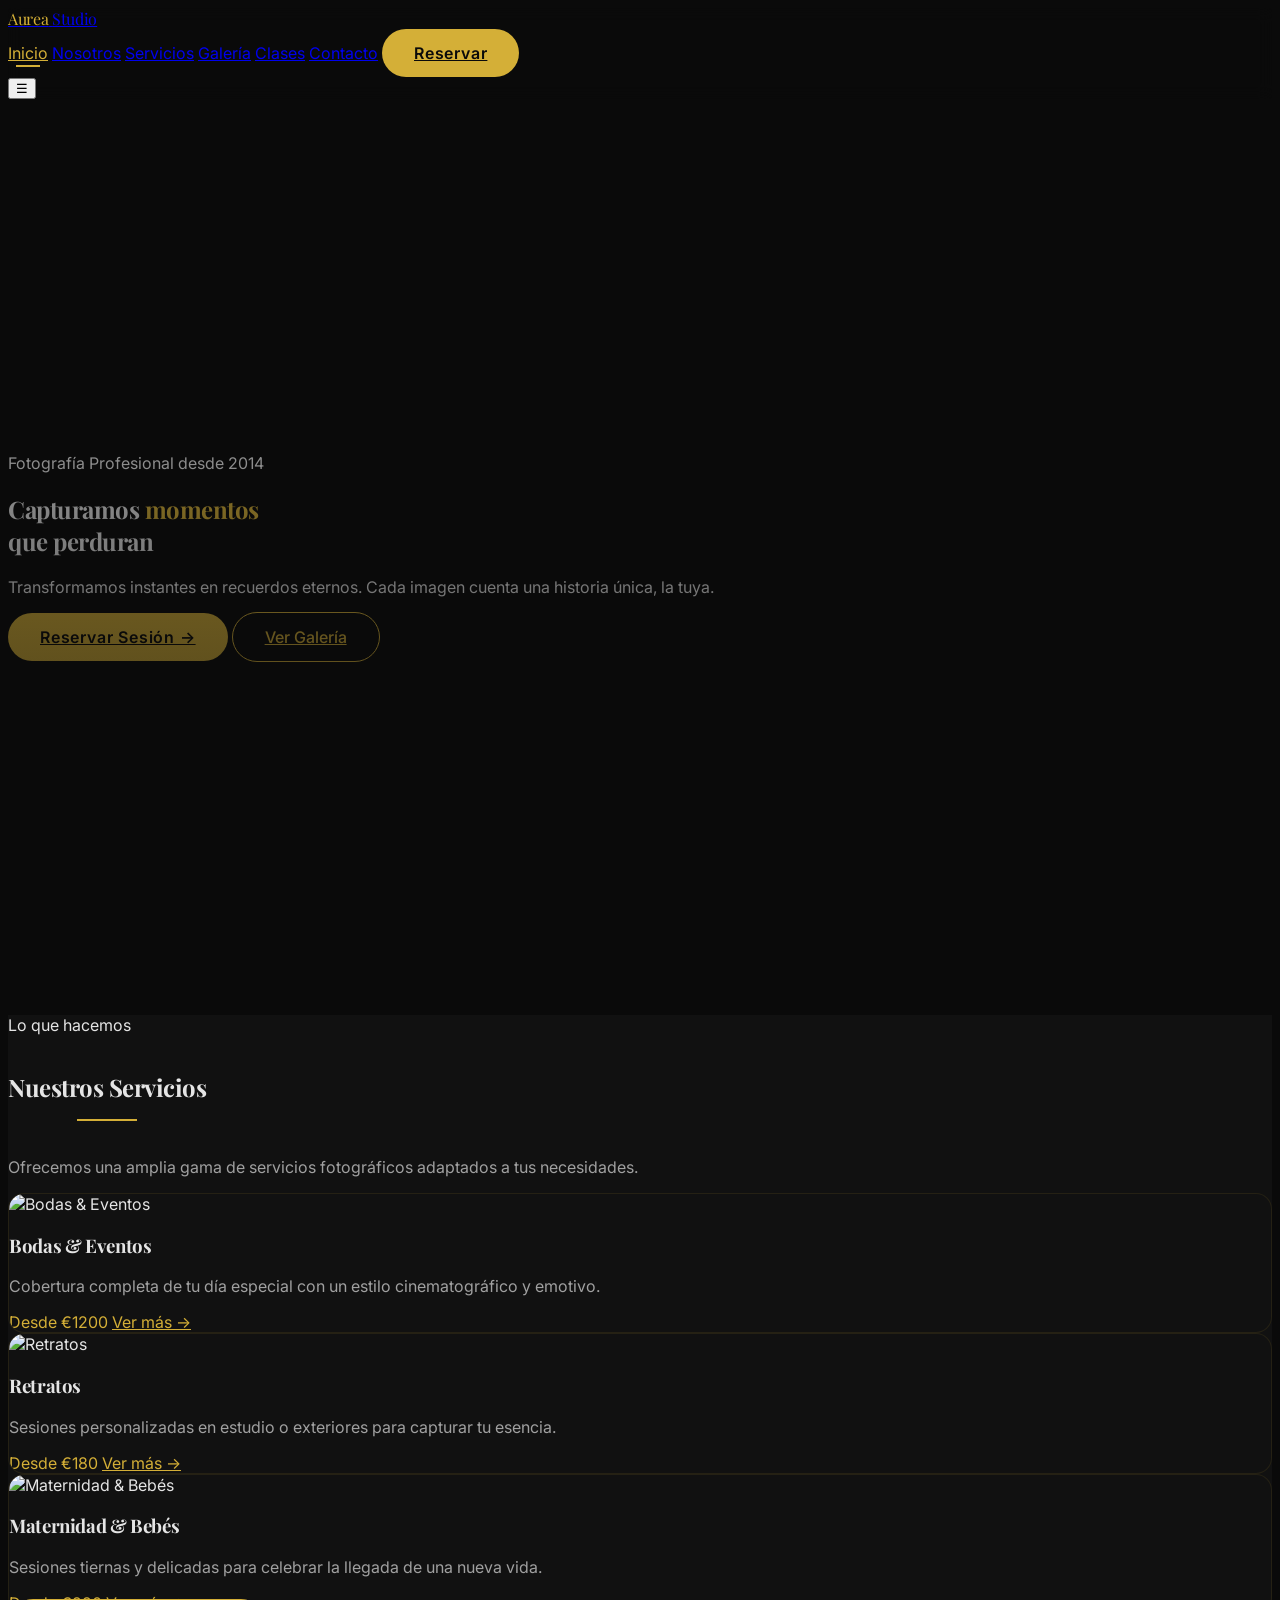
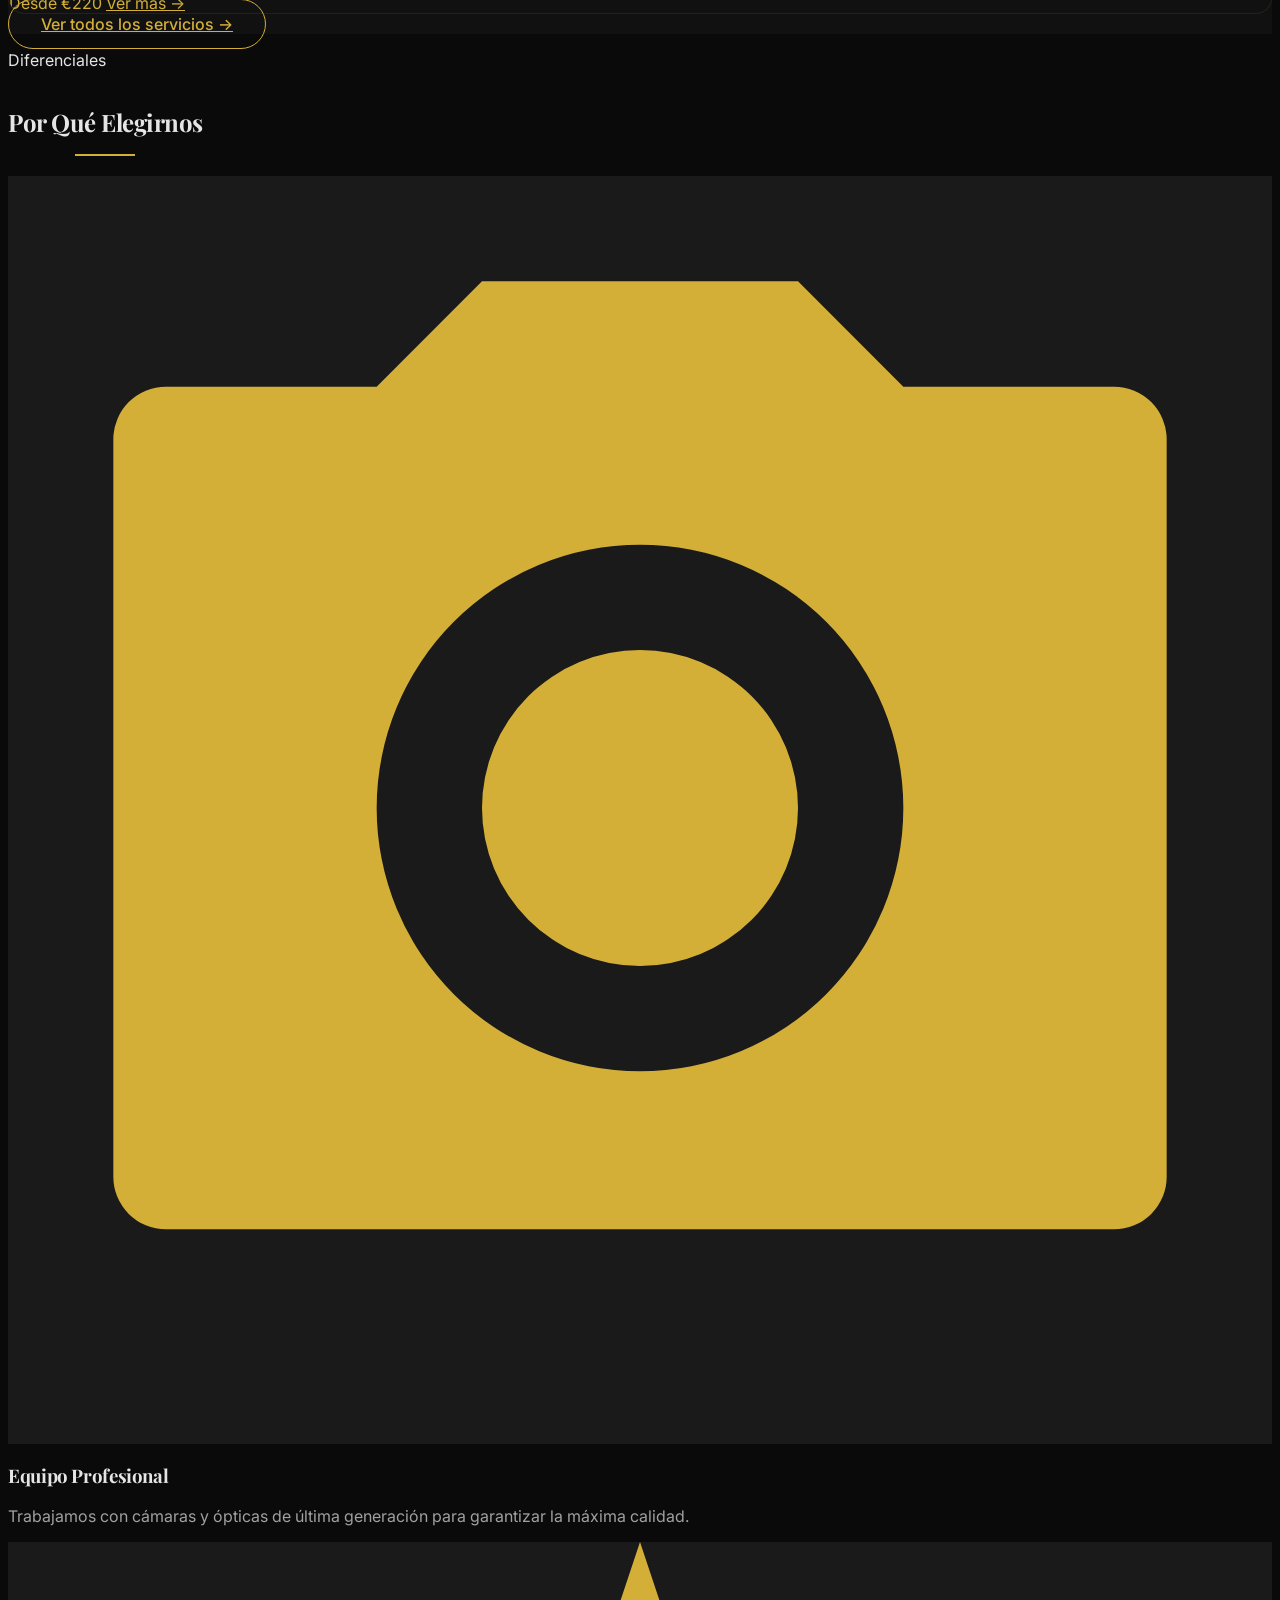
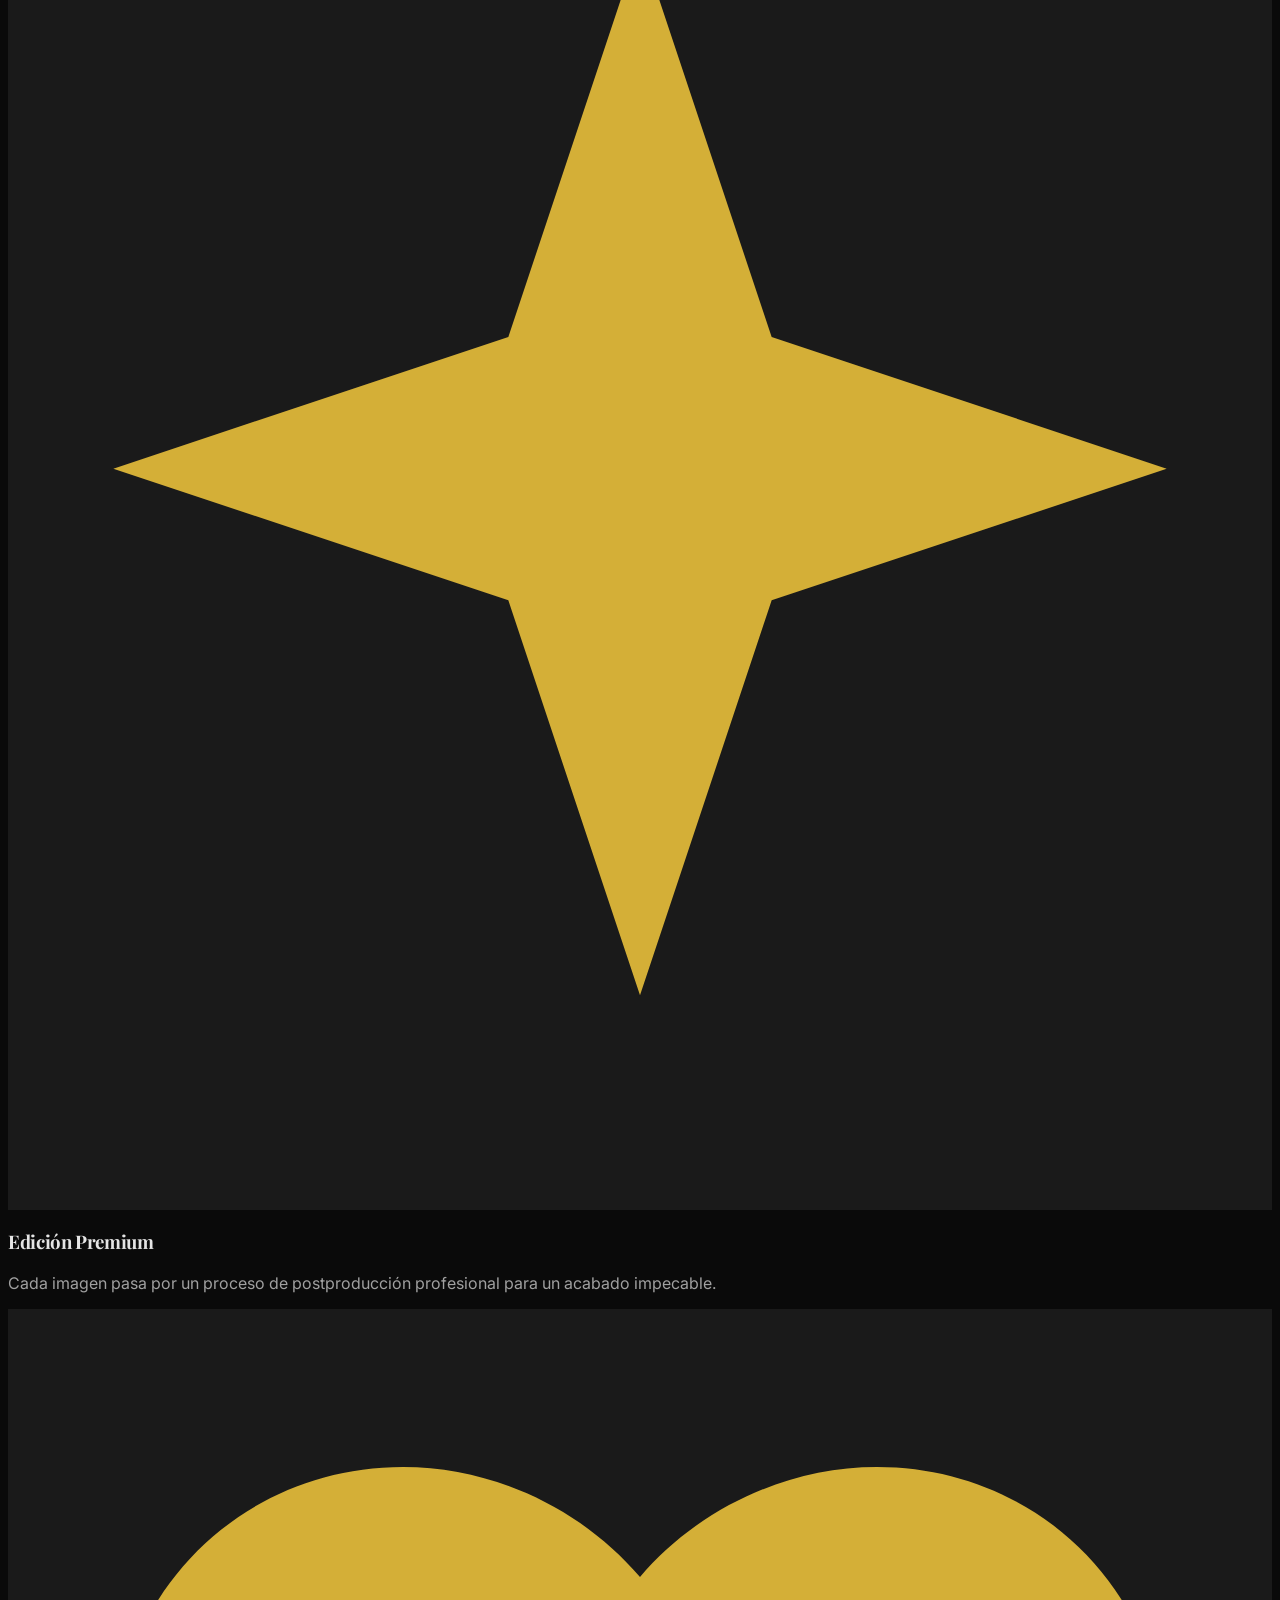
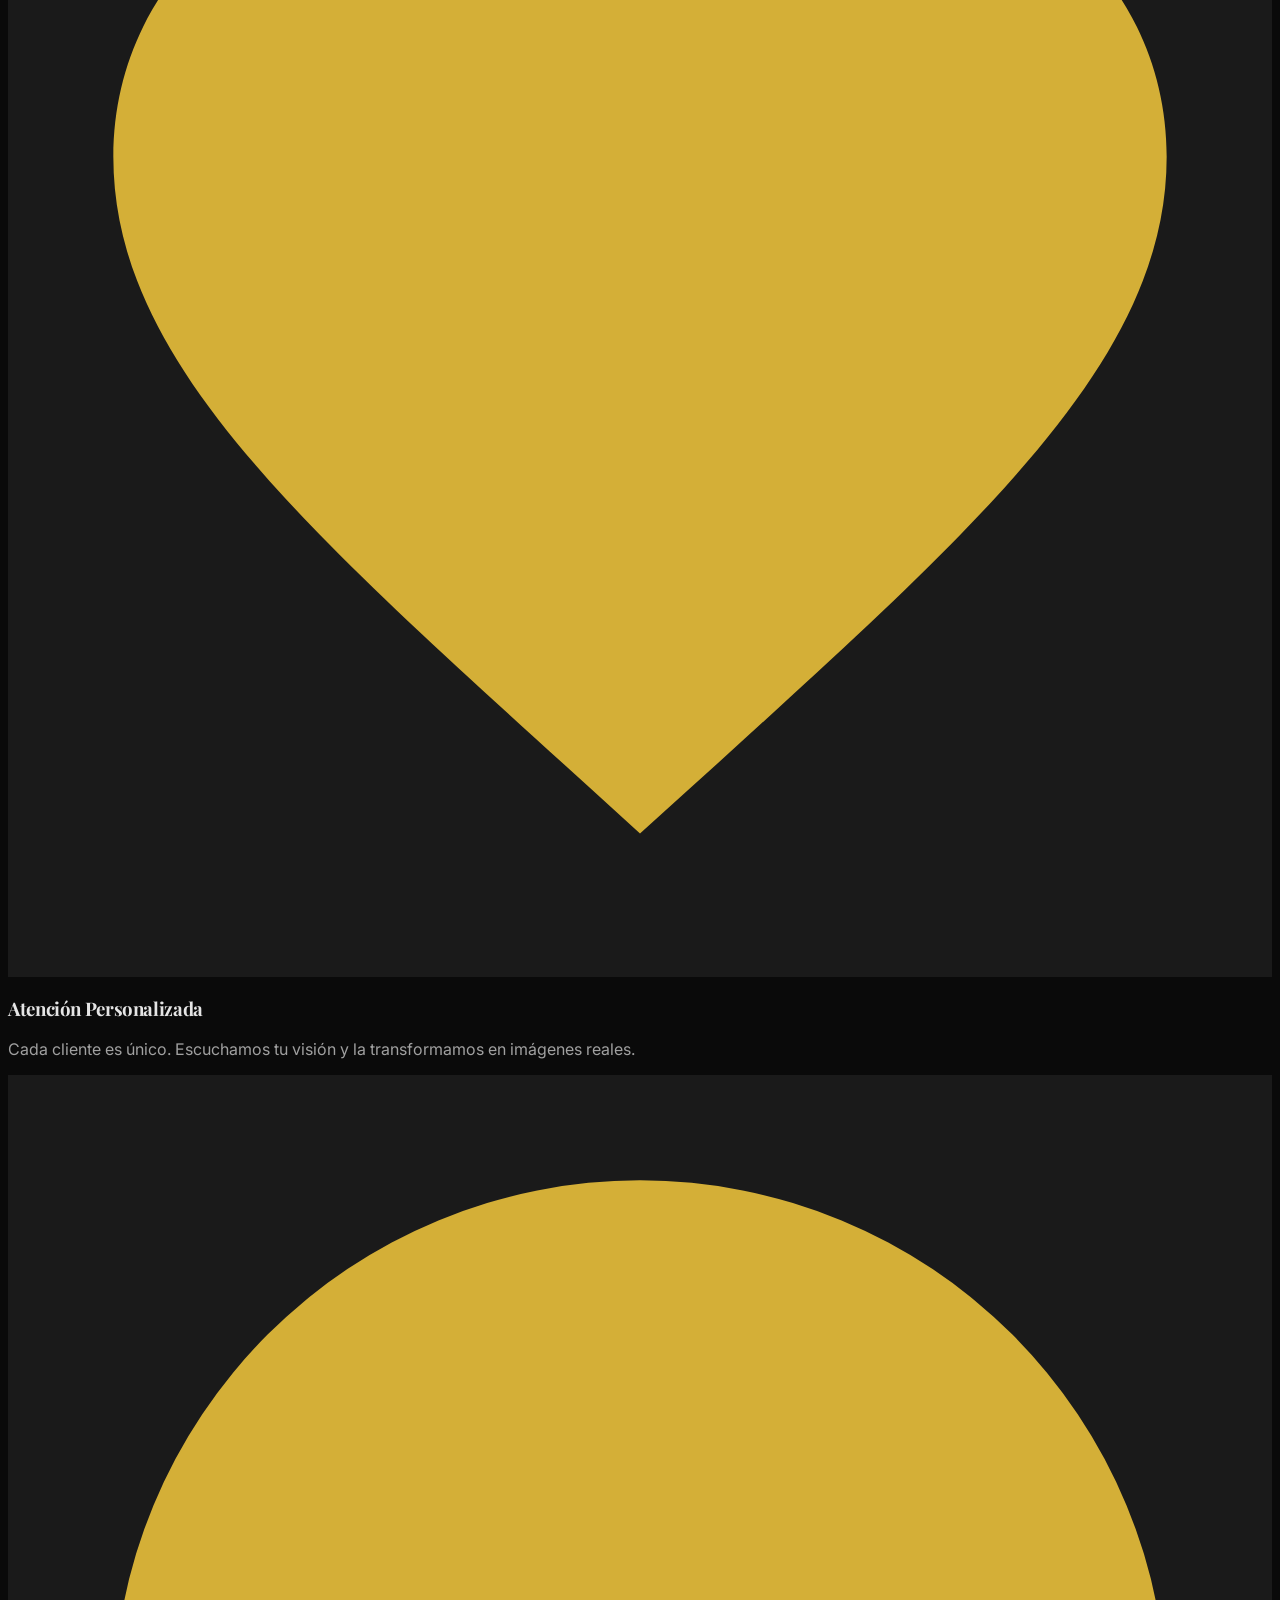
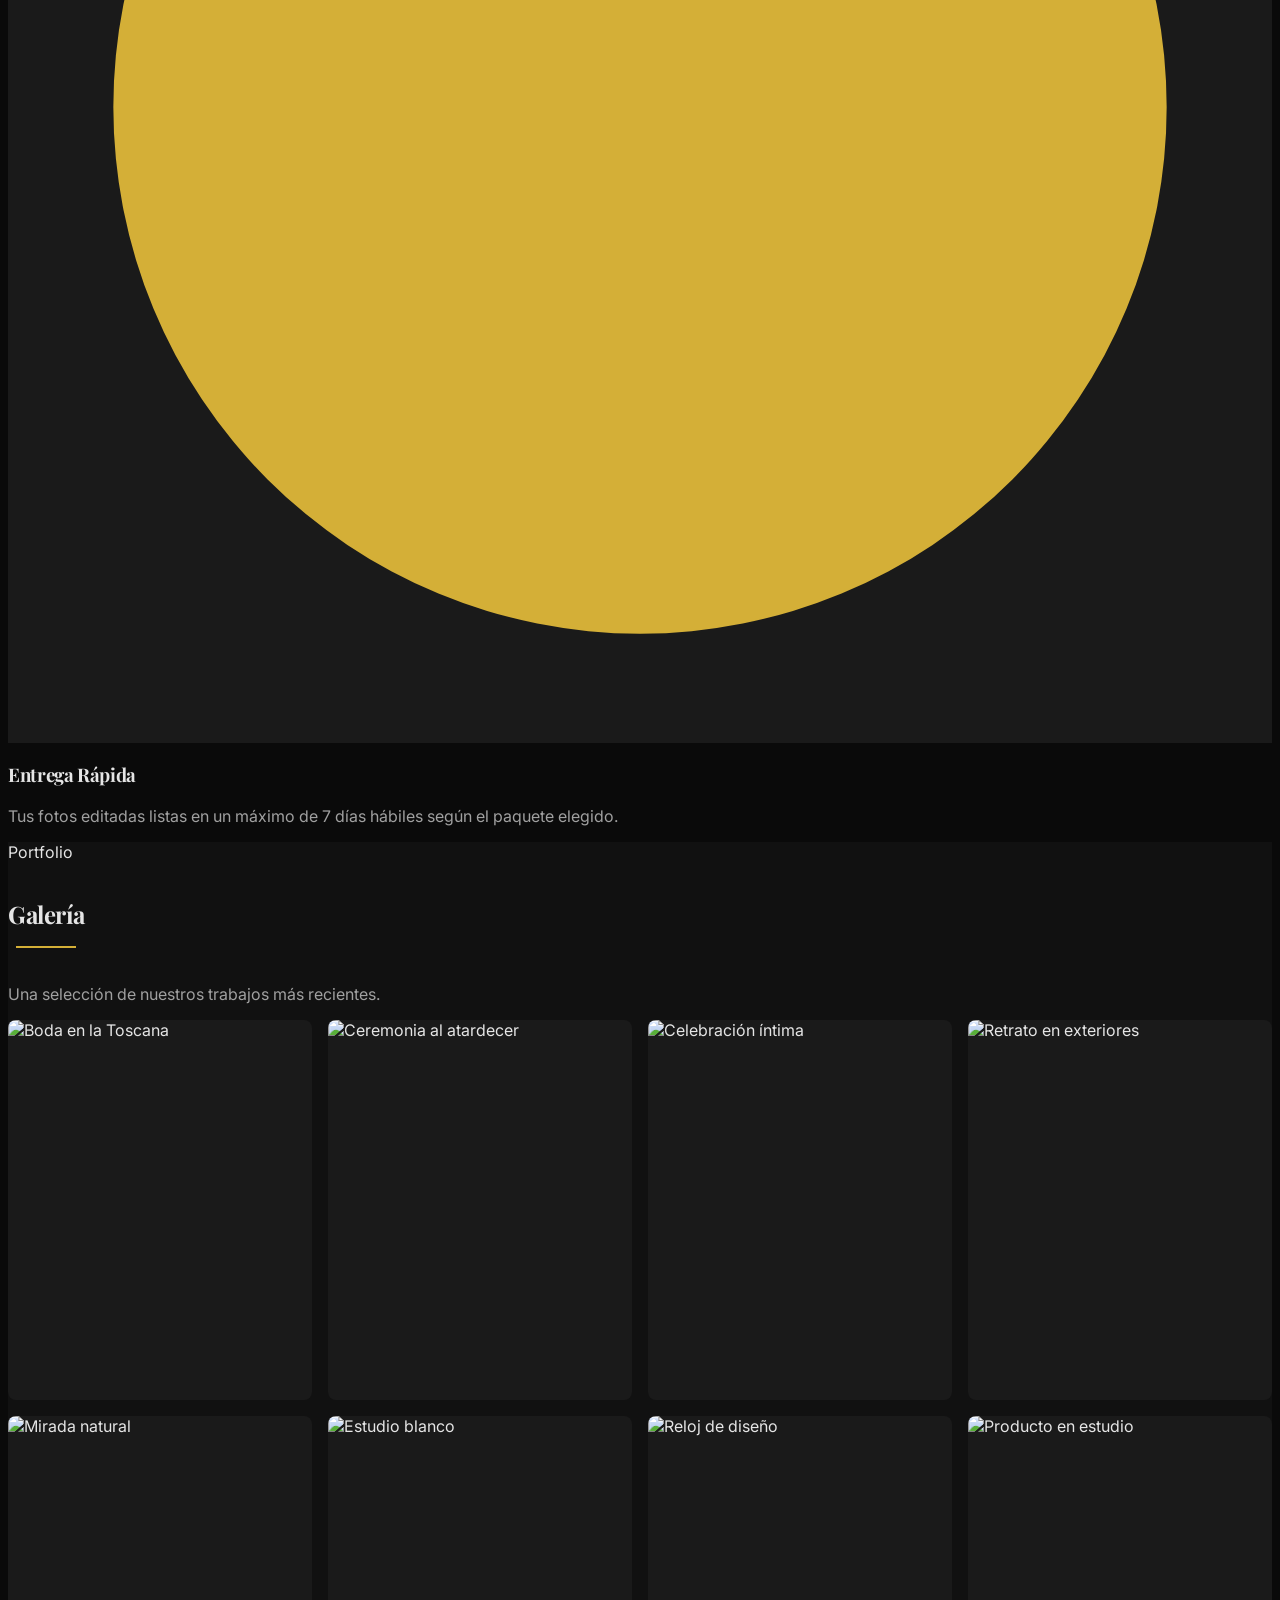
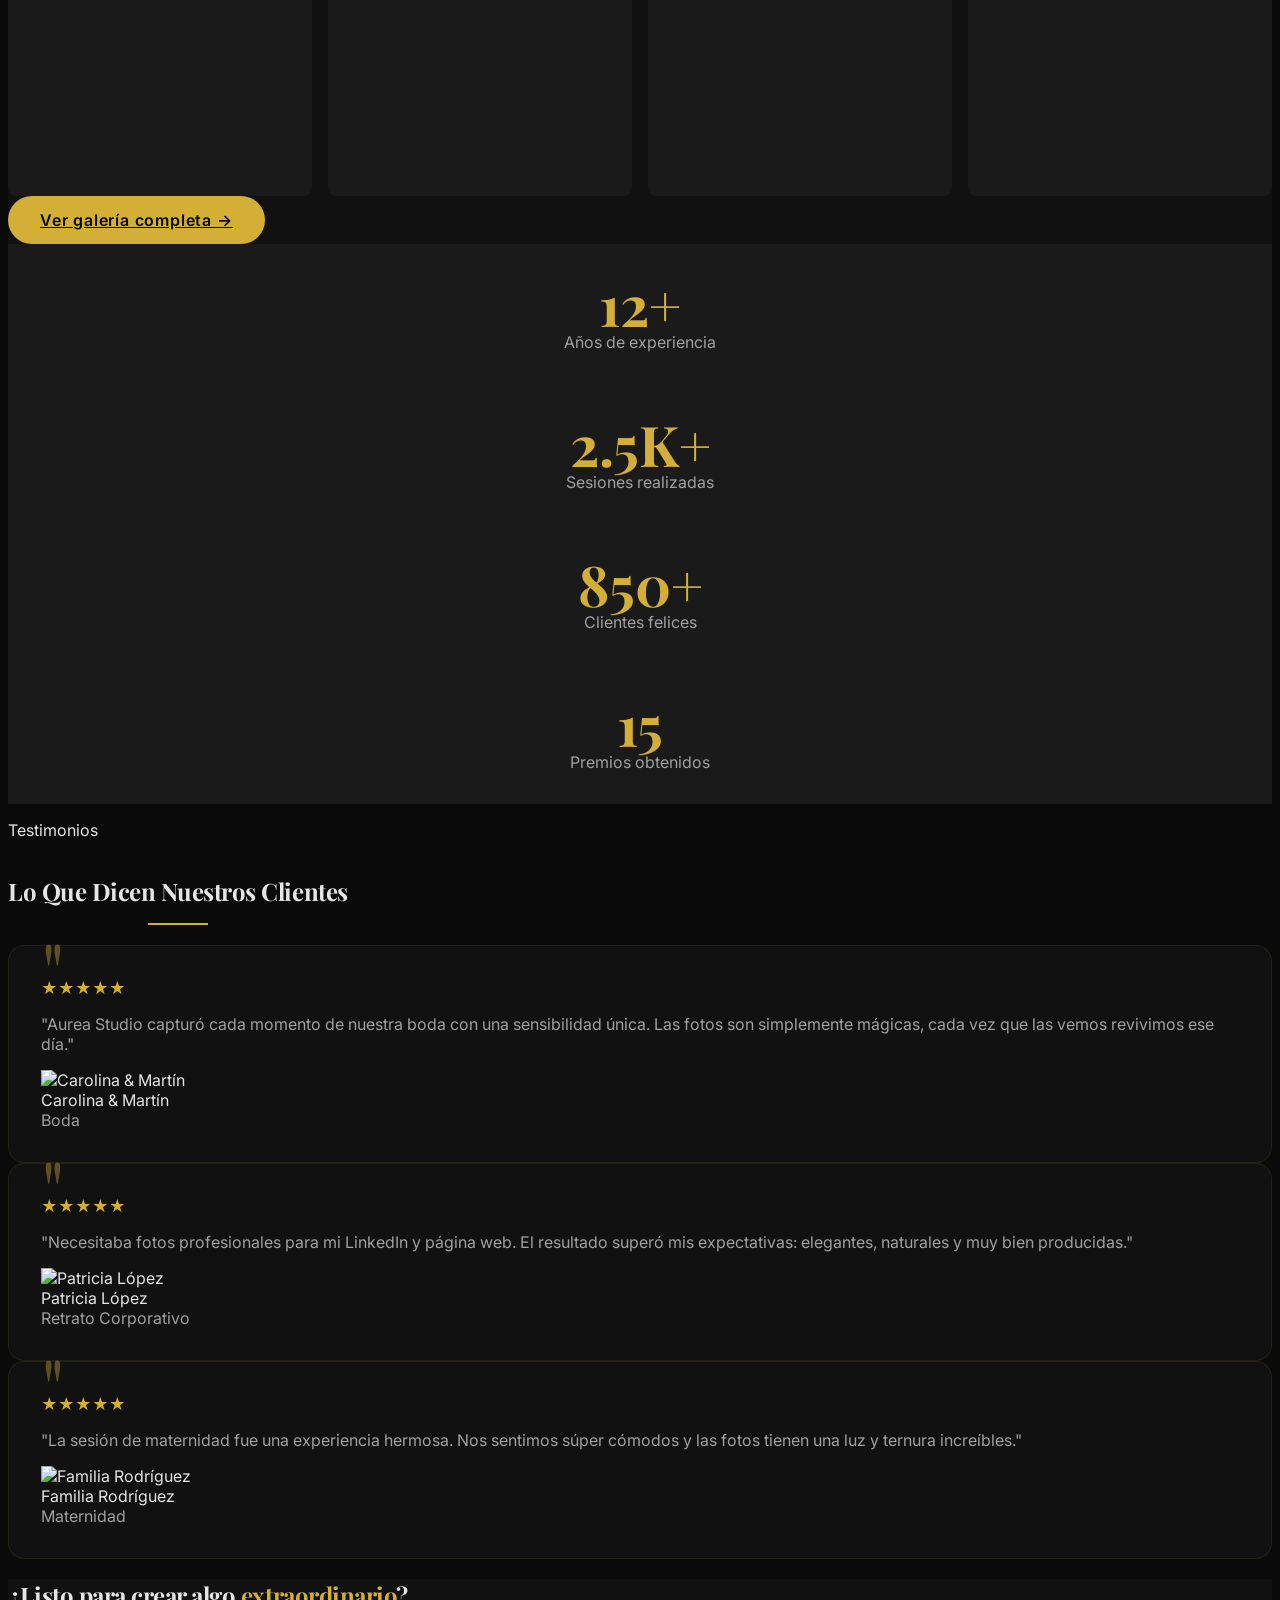
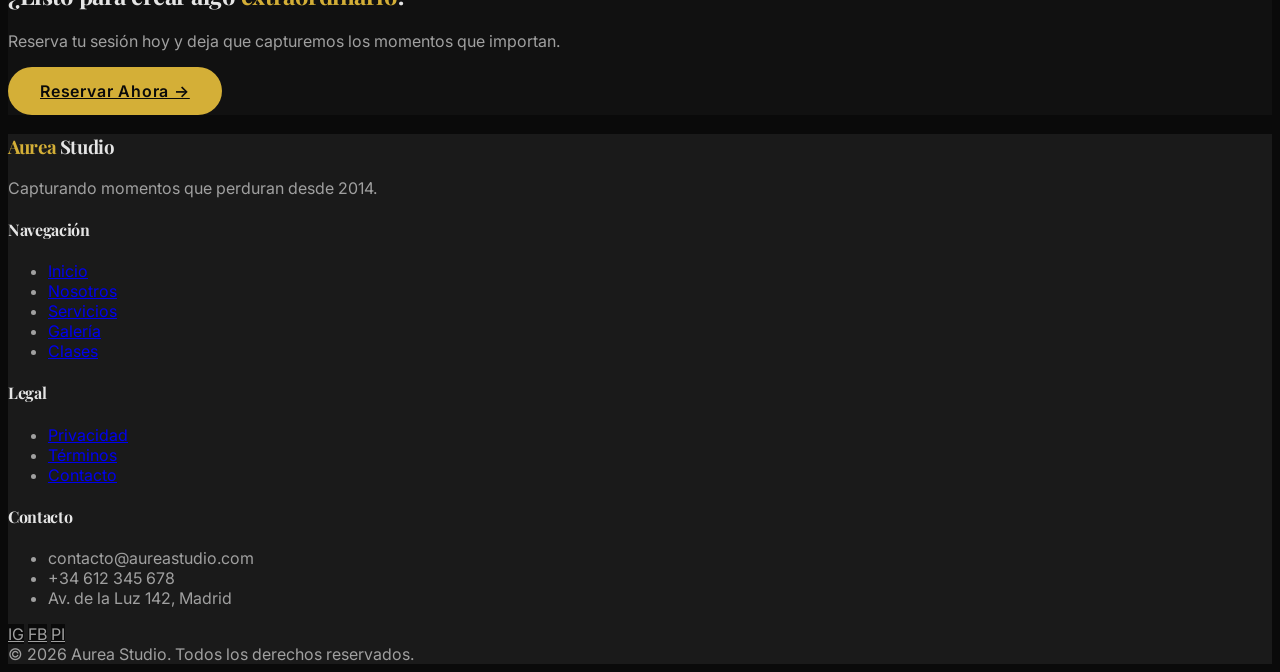
==== index.html @ 6124a25f "ok" ====
<!DOCTYPE html>
<html lang="es">
<head>
  <meta charset="UTF-8">
  <meta name="viewport" content="width=device-width, initial-scale=1.0">
  <title>Aurea Studio | Fotografía Profesional</title>
  <meta name="description" content="Estudio fotográfico profesional. Bodas, retratos, eventos y más. Capturamos momentos que perduran.">
  <script src="https://cdn.tailwindcss.com"></script>
  <link href="https://fonts.googleapis.com/css2?family=Inter:wght@300;400;500;600;700&family=Playfair+Display:wght@400;500;600;700&display=swap" rel="stylesheet">
  <link rel="stylesheet" href="css/styles.css">
  <script>
    tailwind.config = {
      theme: {
        extend: {
          colors: {
            gold: '#d4af37',
            'gold-light': '#f5e6c8',
            dark: '#0a0a0a',
            'dark-2': '#111111',
            'dark-3': '#1a1a1a'
          }
        }
      }
    }
  </script>
</head>
<body>

  <!-- NAVBAR -->
  <nav class="navbar fixed top-0 left-0 right-0 z-50 py-4">
    <div class="container mx-auto px-6 flex items-center justify-between">
      <a href="index.html" class="font-display text-2xl font-bold">
        <span class="gold-text">Aurea</span> <span class="text-white">Studio</span>
      </a>
      <div class="hidden lg:flex items-center gap-8">
        <a href="index.html" class="nav-link">Inicio</a>
        <a href="sobre-nosotros.html" class="nav-link">Nosotros</a>
        <a href="servicios.html" class="nav-link">Servicios</a>
        <a href="galeria.html" class="nav-link">Galería</a>
        <a href="clases.html" class="nav-link">Clases</a>
        <a href="contacto.html" class="nav-link">Contacto</a>
        <a href="contacto.html" class="btn-gold text-sm">Reservar</a>
      </div>
      <button class="menu-toggle lg:hidden text-white text-2xl">☰</button>
    </div>
  </nav>

  <!-- MOBILE MENU -->
  <div class="mobile-menu">
    <button class="mobile-menu-close absolute top-6 right-6 text-3xl text-white">×</button>
    <a href="index.html">Inicio</a>
    <a href="sobre-nosotros.html">Nosotros</a>
    <a href="servicios.html">Servicios</a>
    <a href="galeria.html">Galería</a>
    <a href="clases.html">Clases</a>
    <a href="contacto.html">Contacto</a>
  </div>

  <!-- HERO -->
  <section class="hero">
    <div class="hero-bg"></div>
    <div class="container mx-auto px-6 relative z-10 text-center">
      <p class="text-gold uppercase tracking-[0.3em] text-sm mb-6 fade-in">Fotografía Profesional desde 2014</p>
      <h1 class="font-display text-5xl md:text-7xl lg:text-8xl font-bold mb-6 fade-in fade-in-delay-1">
        Capturamos <span class="italic gold-text">momentos</span><br>que perduran
      </h1>
      <p class="text-lg md:text-xl text-gray-300 max-w-2xl mx-auto mb-10 fade-in fade-in-delay-2">
        Transformamos instantes en recuerdos eternos. Cada imagen cuenta una historia única, la tuya.
      </p>
      <div class="flex flex-col sm:flex-row gap-4 justify-center fade-in fade-in-delay-3">
        <a href="contacto.html" class="btn-gold">Reservar Sesión →</a>
        <a href="galeria.html" class="btn-outline">Ver Galería</a>
      </div>
    </div>
    <div class="scroll-indicator">
      <svg class="w-6 h-6" fill="none" stroke="currentColor" viewBox="0 0 24 24"><path stroke-linecap="round" stroke-linejoin="round" stroke-width="2" d="M19 14l-7 7m0 0l-7-7m7 7V3"/></svg>
    </div>
  </section>

  <!-- SERVICIOS DESTACADOS -->
  <section class="py-24 bg-dark-2">
    <div class="container mx-auto px-6">
      <div class="text-center mb-16 fade-in">
        <p class="text-gold uppercase tracking-[0.2em] text-sm mb-3">Lo que hacemos</p>
        <h2 class="font-display text-4xl md:text-5xl mb-2 section-title">Nuestros Servicios</h2>
        <p class="text-muted mt-8 max-w-2xl mx-auto">Ofrecemos una amplia gama de servicios fotográficos adaptados a tus necesidades.</p>
      </div>
      <div id="services-grid" class="grid md:grid-cols-3 gap-8"></div>
      <div class="text-center mt-12 fade-in">
        <a href="servicios.html" class="btn-outline">Ver todos los servicios →</a>
      </div>
    </div>
  </section>

  <!-- POR QUÉ ELEGIRNOS -->
  <section class="py-24 bg-dark">
    <div class="container mx-auto px-6">
      <div class="text-center mb-16 fade-in">
        <p class="text-gold uppercase tracking-[0.2em] text-sm mb-3">Diferenciales</p>
        <h2 class="font-display text-4xl md:text-5xl mb-2 section-title">Por Qué Elegirnos</h2>
      </div>
      <div id="benefits-grid" class="grid md:grid-cols-2 lg:grid-cols-4 gap-10"></div>
    </div>
  </section>

  <!-- GALERÍA PREVIEW -->
  <section class="py-24 bg-dark-2">
    <div class="container mx-auto px-6">
      <div class="text-center mb-16 fade-in">
        <p class="text-gold uppercase tracking-[0.2em] text-sm mb-3">Portfolio</p>
        <h2 class="font-display text-4xl md:text-5xl mb-2 section-title">Galería</h2>
        <p class="text-muted mt-8 max-w-2xl mx-auto">Una selección de nuestros trabajos más recientes.</p>
      </div>
      <div id="gallery-preview" class="gallery-grid"></div>
      <div class="text-center mt-12 fade-in">
        <a href="galeria.html" class="btn-gold">Ver galería completa →</a>
      </div>
    </div>
  </section>

  <!-- ESTADÍSTICAS -->
  <section class="py-20 bg-dark-3 border-y border-yellow-900/20">
    <div class="container mx-auto px-6">
      <div id="stats-grid" class="grid grid-cols-2 md:grid-cols-4 gap-8"></div>
    </div>
  </section>

  <!-- TESTIMONIOS -->
  <section class="py-24 bg-dark">
    <div class="container mx-auto px-6">
      <div class="text-center mb-16 fade-in">
        <p class="text-gold uppercase tracking-[0.2em] text-sm mb-3">Testimonios</p>
        <h2 class="font-display text-4xl md:text-5xl mb-2 section-title">Lo Que Dicen Nuestros Clientes</h2>
      </div>
      <div id="testimonials-grid" class="grid md:grid-cols-3 gap-8"></div>
    </div>
  </section>

  <!-- CTA FINAL -->
  <section class="py-24 bg-dark-2 relative overflow-hidden">
    <div class="absolute inset-0 opacity-10" style="background-image: url('https://images.unsplash.com/photo-1452587925148-ce544e77e70d?w=1920&q=80'); background-size: cover; background-position: center;"></div>
    <div class="container mx-auto px-6 relative z-10 text-center fade-in">
      <h2 class="font-display text-4xl md:text-6xl mb-6">¿Listo para crear algo <span class="italic gold-text">extraordinario</span>?</h2>
      <p class="text-muted text-lg max-w-2xl mx-auto mb-10">Reserva tu sesión hoy y deja que capturemos los momentos que importan.</p>
      <a href="contacto.html" class="btn-gold">Reservar Ahora →</a>
    </div>
  </section>

  <!-- FOOTER -->
  <footer class="bg-dark-3 border-t border-yellow-900/20 py-12">
    <div class="container mx-auto px-6">
      <div class="grid md:grid-cols-4 gap-10 mb-10">
        <div>
          <h3 class="font-display text-2xl mb-4"><span class="gold-text">Aurea</span> Studio</h3>
          <p class="text-muted text-sm">Capturando momentos que perduran desde 2014.</p>
        </div>
        <div>
          <h4 class="font-semibold mb-4 text-white">Navegación</h4>
          <ul class="space-y-2 text-sm text-muted">
            <li><a href="index.html" class="hover:gold-text">Inicio</a></li>
            <li><a href="sobre-nosotros.html" class="hover:gold-text">Nosotros</a></li>
            <li><a href="servicios.html" class="hover:gold-text">Servicios</a></li>
            <li><a href="galeria.html" class="hover:gold-text">Galería</a></li>
            <li><a href="clases.html" class="hover:gold-text">Clases</a></li>
          </ul>
        </div>
        <div>
          <h4 class="font-semibold mb-4 text-white">Legal</h4>
          <ul class="space-y-2 text-sm text-muted">
            <li><a href="privacidad.html" class="hover:gold-text">Privacidad</a></li>
            <li><a href="terminos.html" class="hover:gold-text">Términos</a></li>
            <li><a href="contacto.html" class="hover:gold-text">Contacto</a></li>
          </ul>
        </div>
        <div>
          <h4 class="font-semibold mb-4 text-white">Contacto</h4>
          <ul class="space-y-2 text-sm text-muted">
            <li>contacto@aureastudio.com</li>
            <li>+34 612 345 678</li>
            <li>Av. de la Luz 142, Madrid</li>
          </ul>
          <div class="flex gap-3 mt-4">
            <a href="#" class="w-9 h-9 rounded-full bg-dark flex items-center justify-center text-muted hover:gold-text hover:border-gold border border-yellow-900/30 transition">IG</a>
            <a href="#" class="w-9 h-9 rounded-full bg-dark flex items-center justify-center text-muted hover:gold-text hover:border-gold border border-yellow-900/30 transition">FB</a>
            <a href="#" class="w-9 h-9 rounded-full bg-dark flex items-center justify-center text-muted hover:gold-text hover:border-gold border border-yellow-900/30 transition">PI</a>
          </div>
        </div>
      </div>
      <div class="border-t border-yellow-900/20 pt-6 text-center text-sm text-muted">
        © 2026 Aurea Studio. Todos los derechos reservados.
      </div>
    </div>
  </footer>

  <script src="js/data.js"></script>
  <script src="js/main.js"></script>
</body>
</html>
---- css/styles.css ----
/* ============================================
   AUREA STUDIO - Estilos personalizados
   Complementan a Tailwind
   ============================================ */

:root {
  --color-bg: #0a0a0a;
  --color-bg-2: #111111;
  --color-bg-3: #1a1a1a;
  --color-gold: #d4af37;
  --color-gold-light: #f5e6c8;
  --color-gold-dark: #b8941f;
  --color-text: #e5e5e5;
  --color-text-muted: #a0a0a0;
}

* {
  -webkit-font-smoothing: antialiased;
  -moz-osx-font-smoothing: grayscale;
}

html {
  scroll-behavior: smooth;
}

body {
  background-color: var(--color-bg);
  color: var(--color-text);
  font-family: 'Inter', system-ui, -apple-system, sans-serif;
  overflow-x: hidden;
}

h1, h2, h3, h4, .font-display {
  font-family: 'Playfair Display', Georgia, serif;
  letter-spacing: -0.02em;
}

/* ==== NAVBAR ==== */
.navbar {
  transition: all 0.4s ease;
  backdrop-filter: blur(8px);
}

.navbar.scrolled {
  background-color: rgba(10, 10, 10, 0.95);
  border-bottom: 1px solid rgba(212, 175, 55, 0.1);
  box-shadow: 0 4px 30px rgba(0, 0, 0, 0.3);
}

.nav-link {
  position: relative;
  transition: color 0.3s ease;
}

.nav-link::after {
  content: '';
  position: absolute;
  bottom: -4px;
  left: 50%;
  width: 0;
  height: 2px;
  background: var(--color-gold);
  transition: all 0.3s ease;
  transform: translateX(-50%);
}

.nav-link:hover::after,
.nav-link.active::after {
  width: 24px;
}

.nav-link.active {
  color: var(--color-gold);
}

/* ==== HERO ==== */
.hero {
  position: relative;
  min-height: 100vh;
  display: flex;
  align-items: center;
  overflow: hidden;
}

.hero::before {
  content: '';
  position: absolute;
  inset: 0;
  background: linear-gradient(180deg,
    rgba(10, 10, 10, 0.6) 0%,
    rgba(10, 10, 10, 0.4) 40%,
    rgba(10, 10, 10, 0.85) 100%);
  z-index: 1;
}

.hero-bg {
  position: absolute;
  inset: 0;
  background-size: cover;
  background-position: center;
  background-image: url('https://images.unsplash.com/photo-1452587925148-ce544e77e70d?w=1920&q=80');
  animation: kenBurns 20s ease-in-out infinite alternate;
}

@keyframes kenBurns {
  from { transform: scale(1) translateX(0); }
  to { transform: scale(1.15) translateX(-2%); }
}

/* ==== BOTONES ==== */
.btn-gold {
  background: var(--color-gold);
  color: #0a0a0a;
  padding: 0.875rem 2rem;
  border-radius: 9999px;
  font-weight: 600;
  letter-spacing: 0.05em;
  transition: all 0.3s ease;
  display: inline-flex;
  align-items: center;
  gap: 0.5rem;
}

.btn-gold:hover {
  background: var(--color-gold-light);
  transform: translateY(-2px);
  box-shadow: 0 10px 30px rgba(212, 175, 55, 0.3);
}

.btn-outline {
  border: 1px solid var(--color-gold);
  color: var(--color-gold);
  padding: 0.875rem 2rem;
  border-radius: 9999px;
  font-weight: 500;
  transition: all 0.3s ease;
}

.btn-outline:hover {
  background: var(--color-gold);
  color: #0a0a0a;
}

/* ==== SECCIÓN GOLD DIVIDER ==== */
.section-title {
  position: relative;
  display: inline-block;
}

.section-title::after {
  content: '';
  display: block;
  width: 60px;
  height: 2px;
  background: var(--color-gold);
  margin: 1rem auto 0;
}

/* ==== CARDS ==== */
.card-service {
  background: var(--color-bg-2);
  border: 1px solid rgba(212, 175, 55, 0.1);
  border-radius: 1rem;
  overflow: hidden;
  transition: all 0.4s ease;
}

.card-service:hover {
  border-color: rgba(212, 175, 55, 0.4);
  transform: translateY(-8px);
  box-shadow: 0 20px 40px rgba(0, 0, 0, 0.4);
}

.card-service .card-image {
  overflow: hidden;
}

.card-service .card-image img {
  transition: transform 0.6s ease;
}

.card-service:hover .card-image img {
  transform: scale(1.08);
}

/* ==== GALERÍA ==== */
.gallery-grid {
  display: grid;
  grid-template-columns: repeat(4, 1fr);
  gap: 1rem;
}

@media (max-width: 1024px) {
  .gallery-grid { grid-template-columns: repeat(3, 1fr); }
}

@media (max-width: 768px) {
  .gallery-grid { grid-template-columns: repeat(2, 1fr); }
}

.gallery-item {
  position: relative;
  overflow: hidden;
  border-radius: 0.5rem;
  cursor: pointer;
  aspect-ratio: 4 / 5;
  background: var(--color-bg-3);
}

.gallery-item img {
  width: 100%;
  height: 100%;
  object-fit: cover;
  transition: transform 0.6s ease;
}

.gallery-item:hover img {
  transform: scale(1.1);
}

.gallery-overlay {
  position: absolute;
  inset: 0;
  background: linear-gradient(180deg, transparent 50%, rgba(0, 0, 0, 0.9));
  opacity: 0;
  transition: opacity 0.3s ease;
  display: flex;
  align-items: flex-end;
  padding: 1.5rem;
}

.gallery-item:hover .gallery-overlay {
  opacity: 1;
}

/* ==== FILTROS ==== */
.filter-btn {
  padding: 0.5rem 1.5rem;
  border-radius: 9999px;
  border: 1px solid rgba(212, 175, 55, 0.3);
  color: var(--color-text-muted);
  background: transparent;
  cursor: pointer;
  transition: all 0.3s ease;
  font-size: 0.875rem;
  letter-spacing: 0.05em;
}

.filter-btn:hover {
  color: var(--color-gold);
  border-color: var(--color-gold);
}

.filter-btn.active {
  background: var(--color-gold);
  color: #0a0a0a;
  border-color: var(--color-gold);
}

/* ==== ANIMACIONES SCROLL ==== */
.fade-in {
  opacity: 0;
  transform: translateY(30px);
  transition: opacity 0.8s ease, transform 0.8s ease;
}

.fade-in.visible {
  opacity: 1;
  transform: translateY(0);
}

/* Si el navegador no soporta IntersectionObserver, mostrar todo */
.no-observer .fade-in {
  opacity: 1;
  transform: none;
}

.fade-in-delay-1 { transition-delay: 0.1s; }
.fade-in-delay-2 { transition-delay: 0.2s; }
.fade-in-delay-3 { transition-delay: 0.3s; }
.fade-in-delay-4 { transition-delay: 0.4s; }

/* ==== LIGHTBOX ==== */
.lightbox {
  position: fixed;
  inset: 0;
  background: rgba(0, 0, 0, 0.95);
  z-index: 100;
  display: none;
  align-items: center;
  justify-content: center;
  padding: 2rem;
  opacity: 0;
  transition: opacity 0.3s ease;
}

.lightbox.active {
  display: flex;
  opacity: 1;
}

.lightbox img {
  max-width: 90%;
  max-height: 90vh;
  border-radius: 0.5rem;
}

.lightbox-close {
  position: absolute;
  top: 2rem;
  right: 2rem;
  width: 3rem;
  height: 3rem;
  display: flex;
  align-items: center;
  justify-content: center;
  border-radius: 50%;
  background: rgba(212, 175, 55, 0.2);
  color: var(--color-gold);
  cursor: pointer;
  font-size: 1.5rem;
  transition: background 0.3s ease;
}

.lightbox-close:hover {
  background: var(--color-gold);
  color: #0a0a0a;
}

/* ==== FORMULARIO ==== */
.form-input {
  width: 100%;
  padding: 0.875rem 1rem;
  background: var(--color-bg-2);
  border: 1px solid rgba(212, 175, 55, 0.2);
  border-radius: 0.5rem;
  color: var(--color-text);
  transition: border-color 0.3s ease;
  font-family: inherit;
}

.form-input:focus {
  outline: none;
  border-color: var(--color-gold);
}

.form-input::placeholder {
  color: var(--color-text-muted);
}

textarea.form-input {
  min-height: 140px;
  resize: vertical;
}

/* ==== TESTIMONIOS ==== */
.testimonial-card {
  background: var(--color-bg-2);
  border: 1px solid rgba(212, 175, 55, 0.1);
  border-radius: 1rem;
  padding: 2rem;
  position: relative;
}

.testimonial-card::before {
  content: '"';
  position: absolute;
  top: -1rem;
  left: 2rem;
  font-family: 'Playfair Display', serif;
  font-size: 5rem;
  color: var(--color-gold);
  opacity: 0.4;
  line-height: 1;
}

.star {
  color: var(--color-gold);
}

/* ==== ESTADÍSTICAS ==== */
.stat-card {
  text-align: center;
  padding: 2rem 1rem;
}

.stat-number {
  font-family: 'Playfair Display', serif;
  font-size: 3.5rem;
  font-weight: 700;
  color: var(--color-gold);
  line-height: 1;
}

/* ==== MENÚ MÓVIL ==== */
.mobile-menu {
  position: fixed;
  inset: 0;
  background: rgba(10, 10, 10, 0.98);
  z-index: 90;
  transform: translateX(100%);
  transition: transform 0.4s ease;
  display: flex;
  flex-direction: column;
  justify-content: center;
  align-items: center;
}

.mobile-menu.open {
  transform: translateX(0);
}

.mobile-menu a {
  font-size: 1.5rem;
  padding: 1rem 0;
  color: var(--color-text);
  transition: color 0.3s ease;
}

.mobile-menu a:hover {
  color: var(--color-gold);
}

/* ==== UTILIDADES ==== */
.gold-text { color: var(--color-gold); }
.bg-dark { background-color: var(--color-bg); }
.bg-dark-2 { background-color: var(--color-bg-2); }
.bg-dark-3 { background-color: var(--color-bg-3); }
.text-muted { color: var(--color-text-muted); }

.divider-gold {
  width: 80px;
  height: 2px;
  background: var(--color-gold);
  margin: 0 auto;
}

/* ==== HERO SCROLL INDICATOR ==== */
.scroll-indicator {
  position: absolute;
  bottom: 2rem;
  left: 50%;
  transform: translateX(-50%);
  z-index: 2;
  color: var(--color-gold);
  animation: bounce 2s infinite;
}

@keyframes bounce {
  0%, 100% { transform: translateX(-50%) translateY(0); }
  50% { transform: translateX(-50%) translateY(-10px); }
}

/* ==== HORARIO TABLA ==== */
.hours-row {
  display: flex;
  justify-content: space-between;
  padding: 0.75rem 0;
  border-bottom: 1px solid rgba(212, 175, 55, 0.1);
}

.hours-row:last-child {
  border-bottom: none;
}

.hours-row.closed {
  color: var(--color-text-muted);
}

/* ==== COURSE CARDS ==== */
.course-card {
  background: var(--color-bg-2);
  border-left: 3px solid var(--color-gold);
  padding: 2rem;
  border-radius: 0.5rem;
  transition: all 0.3s ease;
}

.course-card:hover {
  background: var(--color-bg-3);
  transform: translateX(4px);
}

/* ==== LEGAL PAGES ==== */
.legal-content h2 {
  color: var(--color-gold);
  margin-top: 2rem;
  margin-bottom: 1rem;
  font-size: 1.5rem;
}

.legal-content p {
  color: var(--color-text-muted);
  margin-bottom: 1rem;
  line-height: 1.8;
}

/* ==== TEAM ==== */
.team-card {
  position: relative;
  overflow: hidden;
  border-radius: 1rem;
}

.team-card img {
  transition: transform 0.6s ease;
  filter: grayscale(40%);
}

.team-card:hover img {
  transform: scale(1.05);
  filter: grayscale(0%);
}

/* ==== SCROLLBAR ==== */
::-webkit-scrollbar {
  width: 8px;
  height: 8px;
}

::-webkit-scrollbar-track {
  background: var(--color-bg);
}

::-webkit-scrollbar-thumb {
  background: var(--color-gold-dark);
  border-radius: 4px;
}

::-webkit-scrollbar-thumb:hover {
  background: var(--color-gold);
}
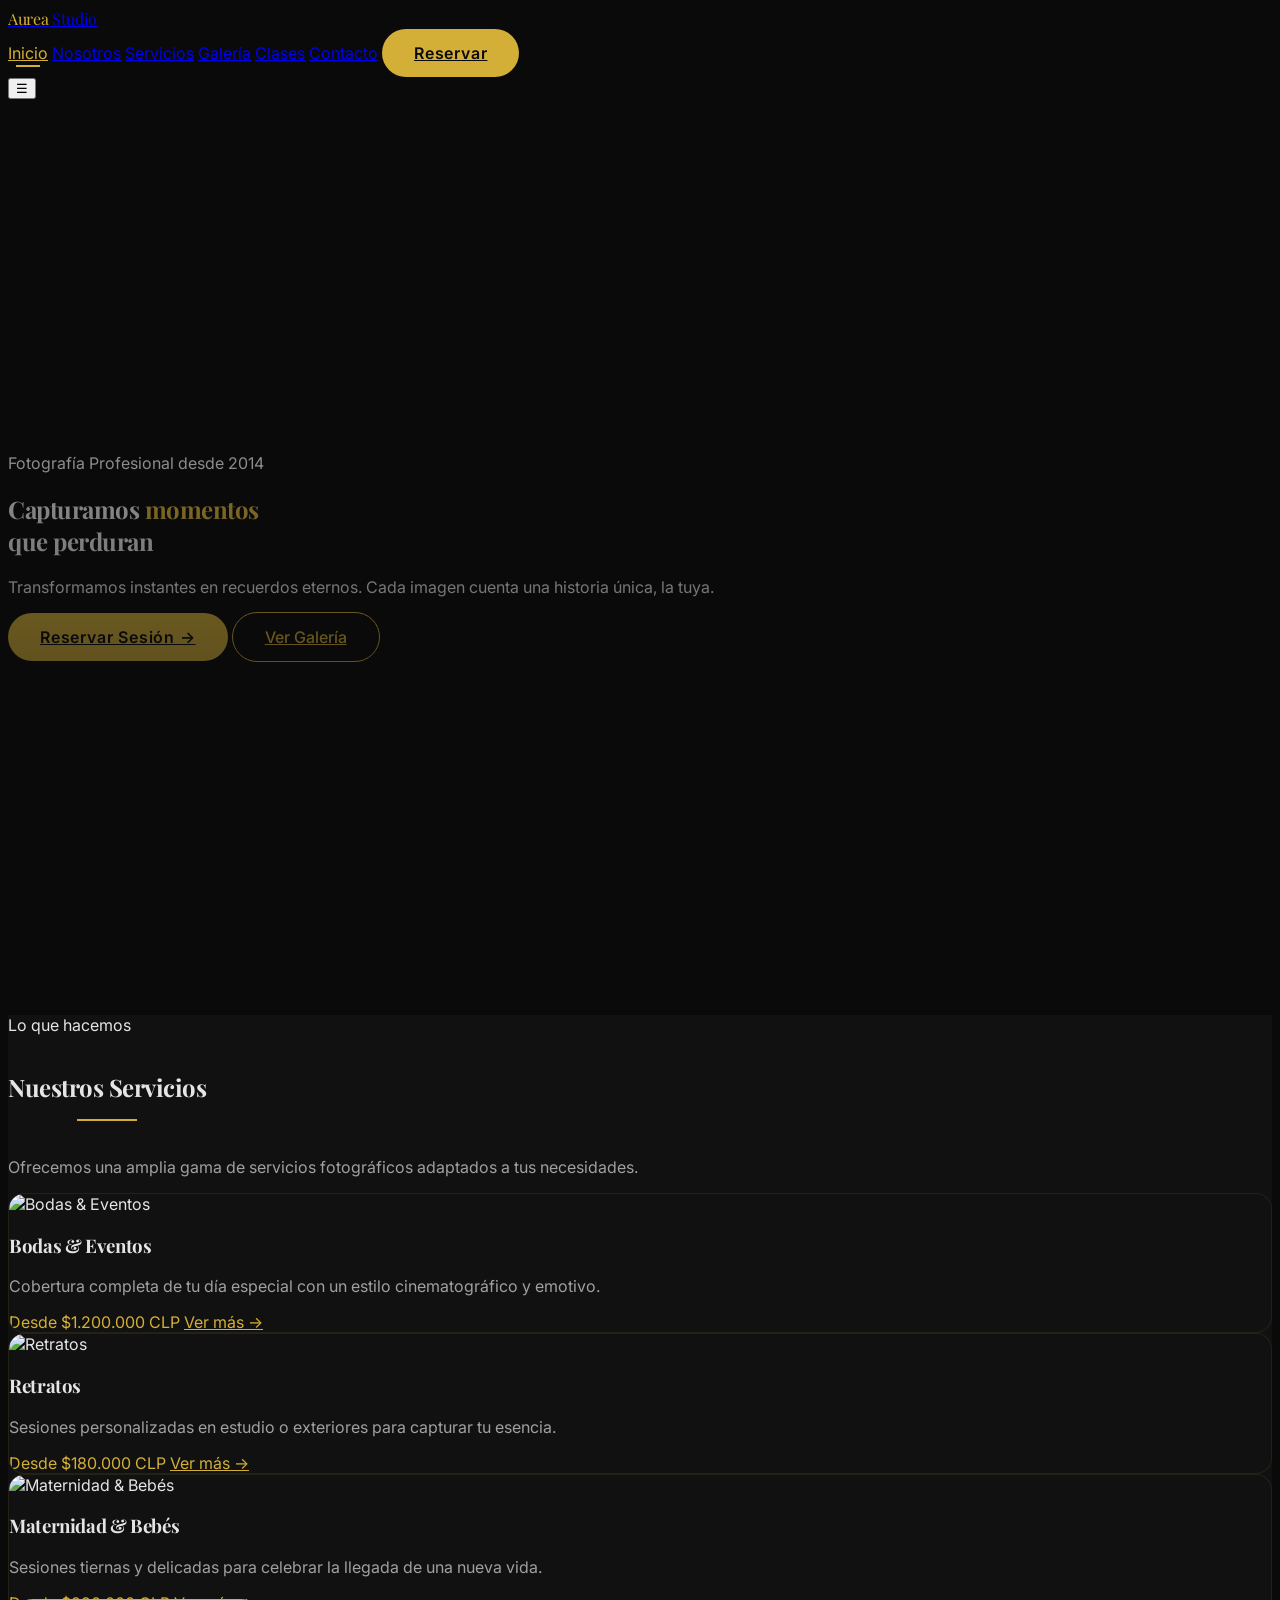
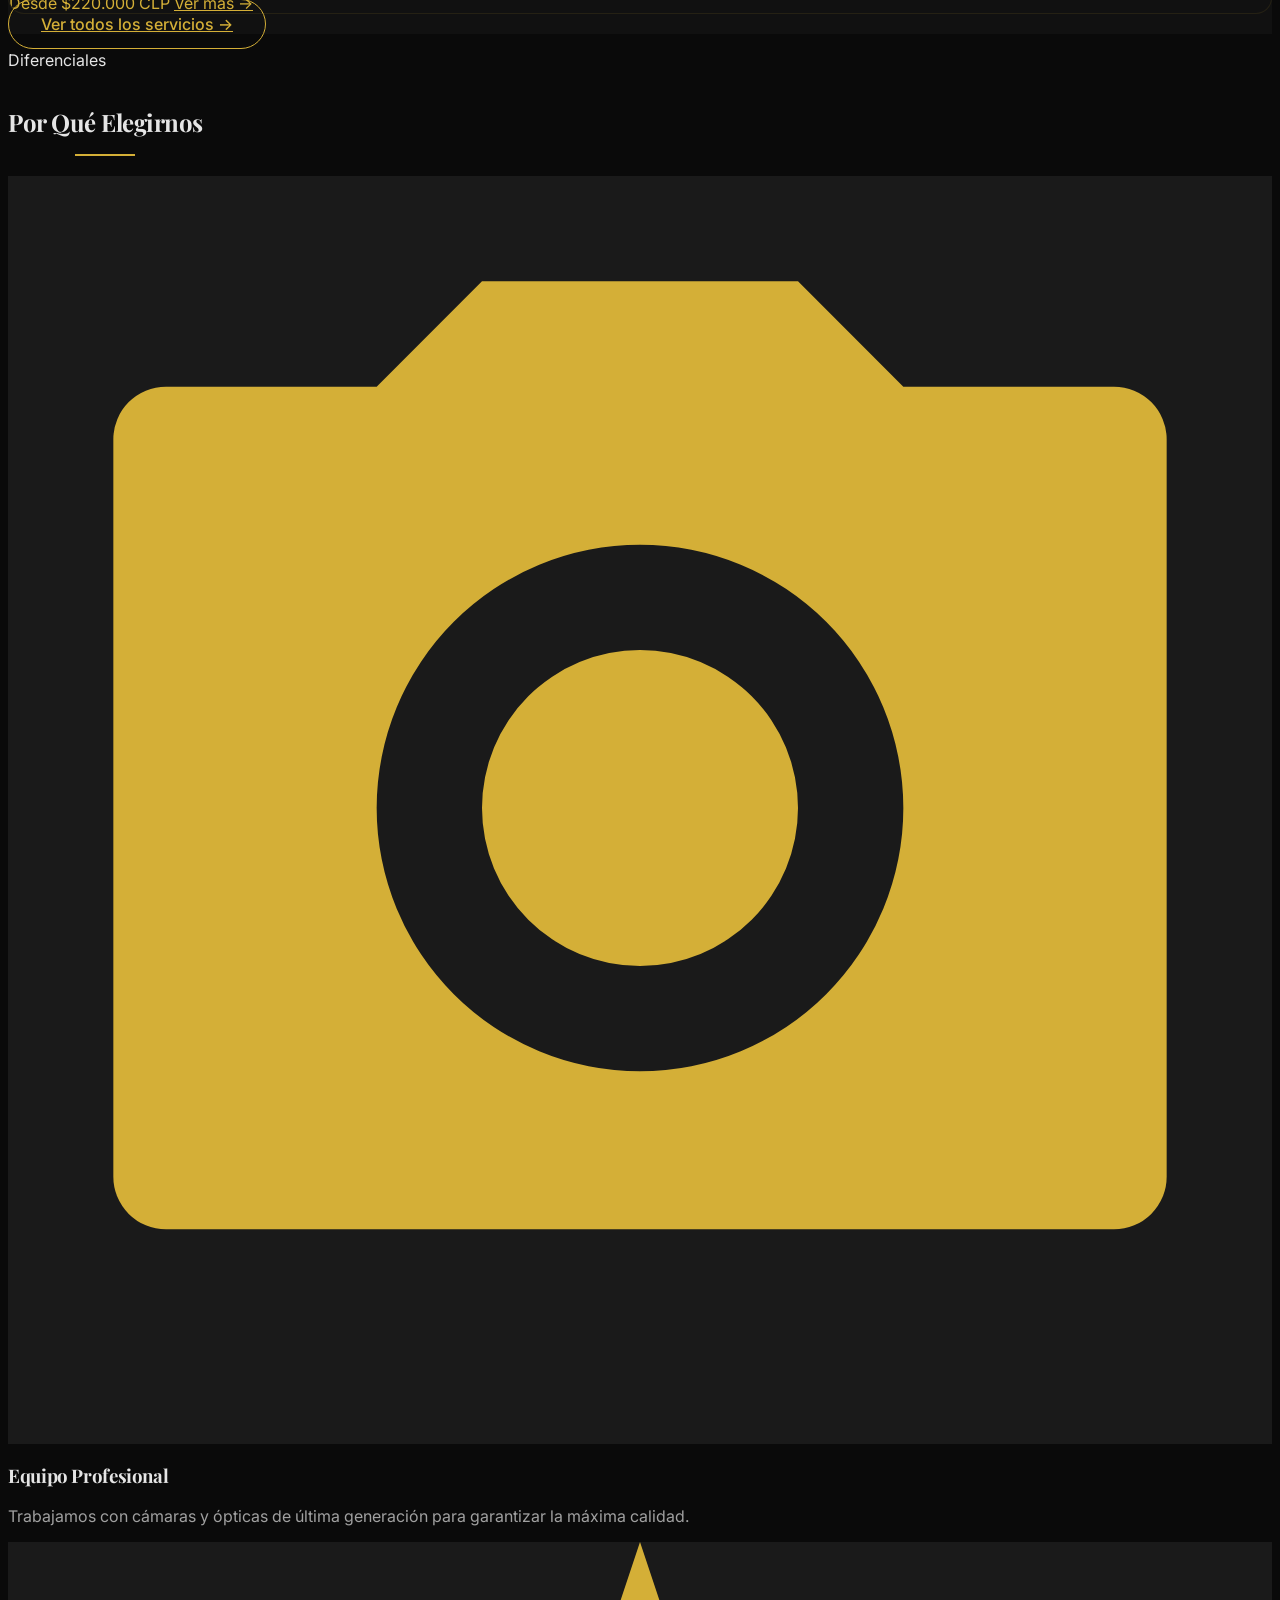
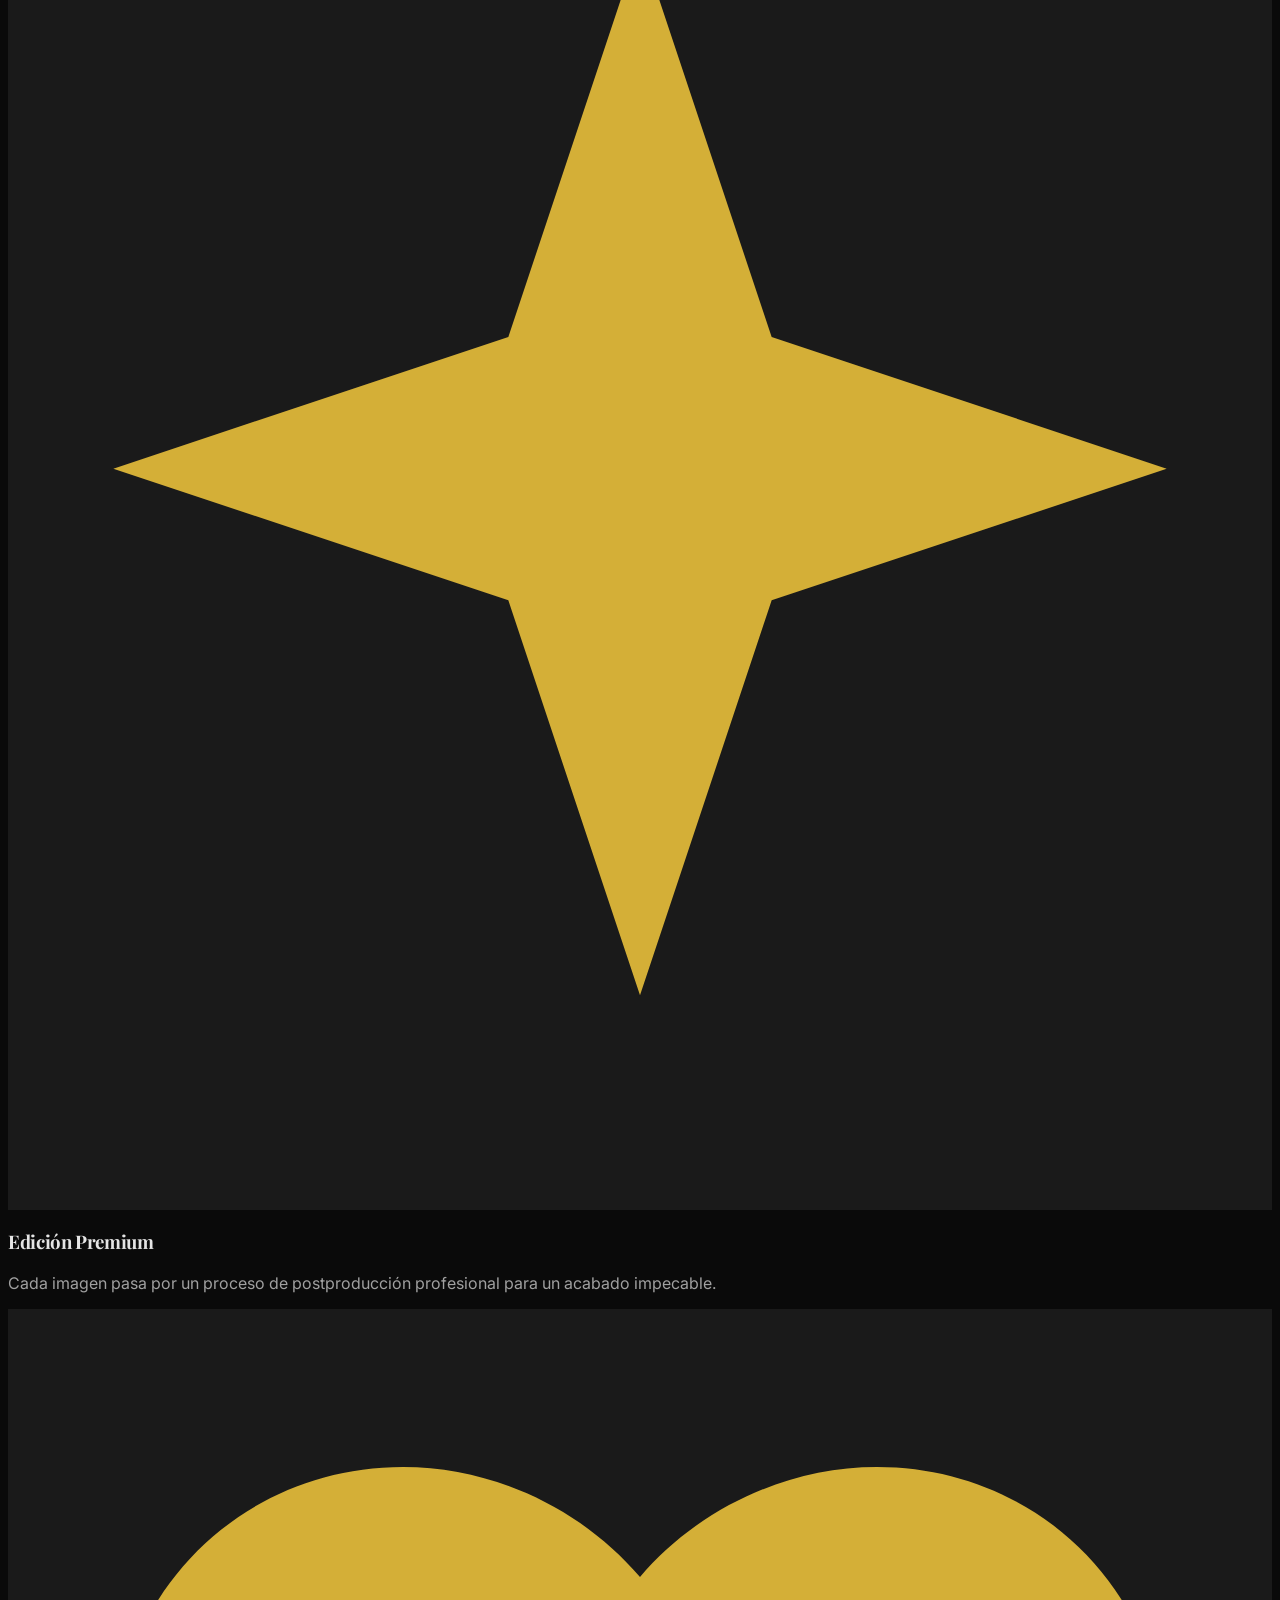
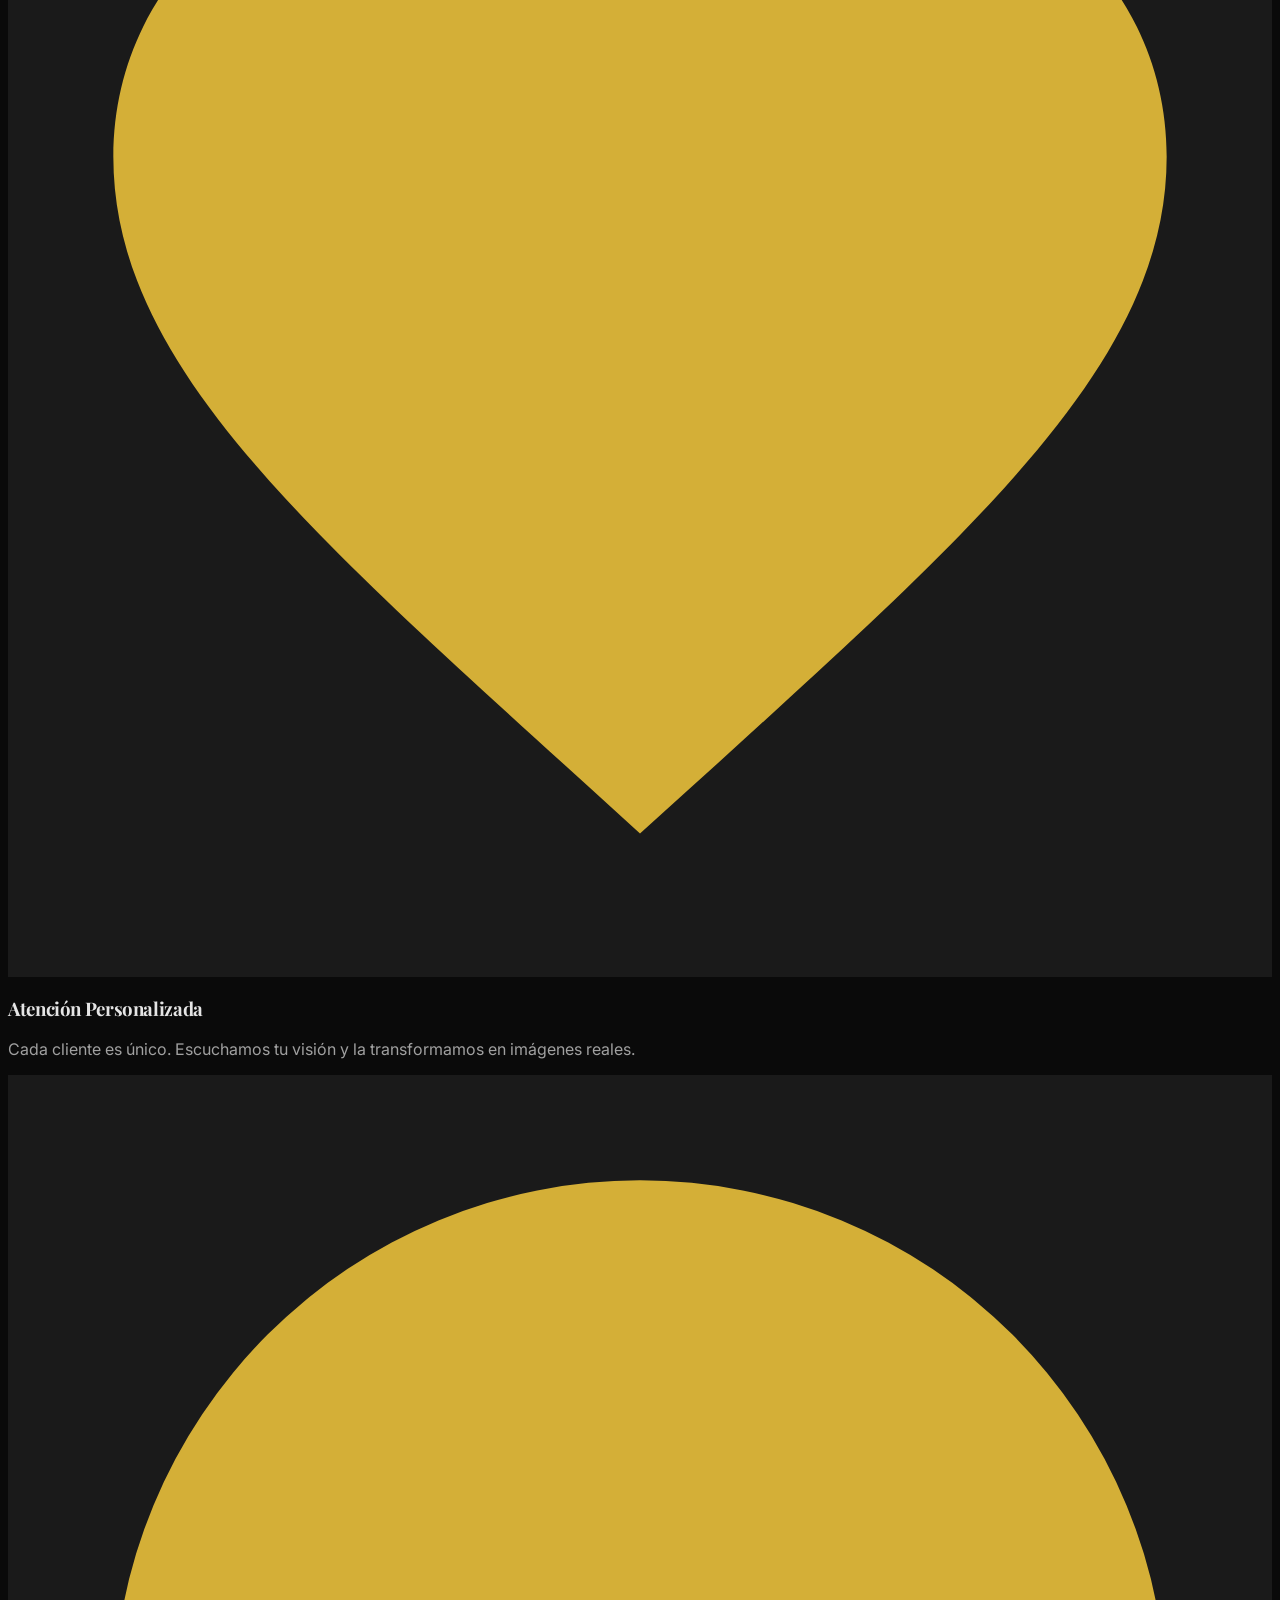
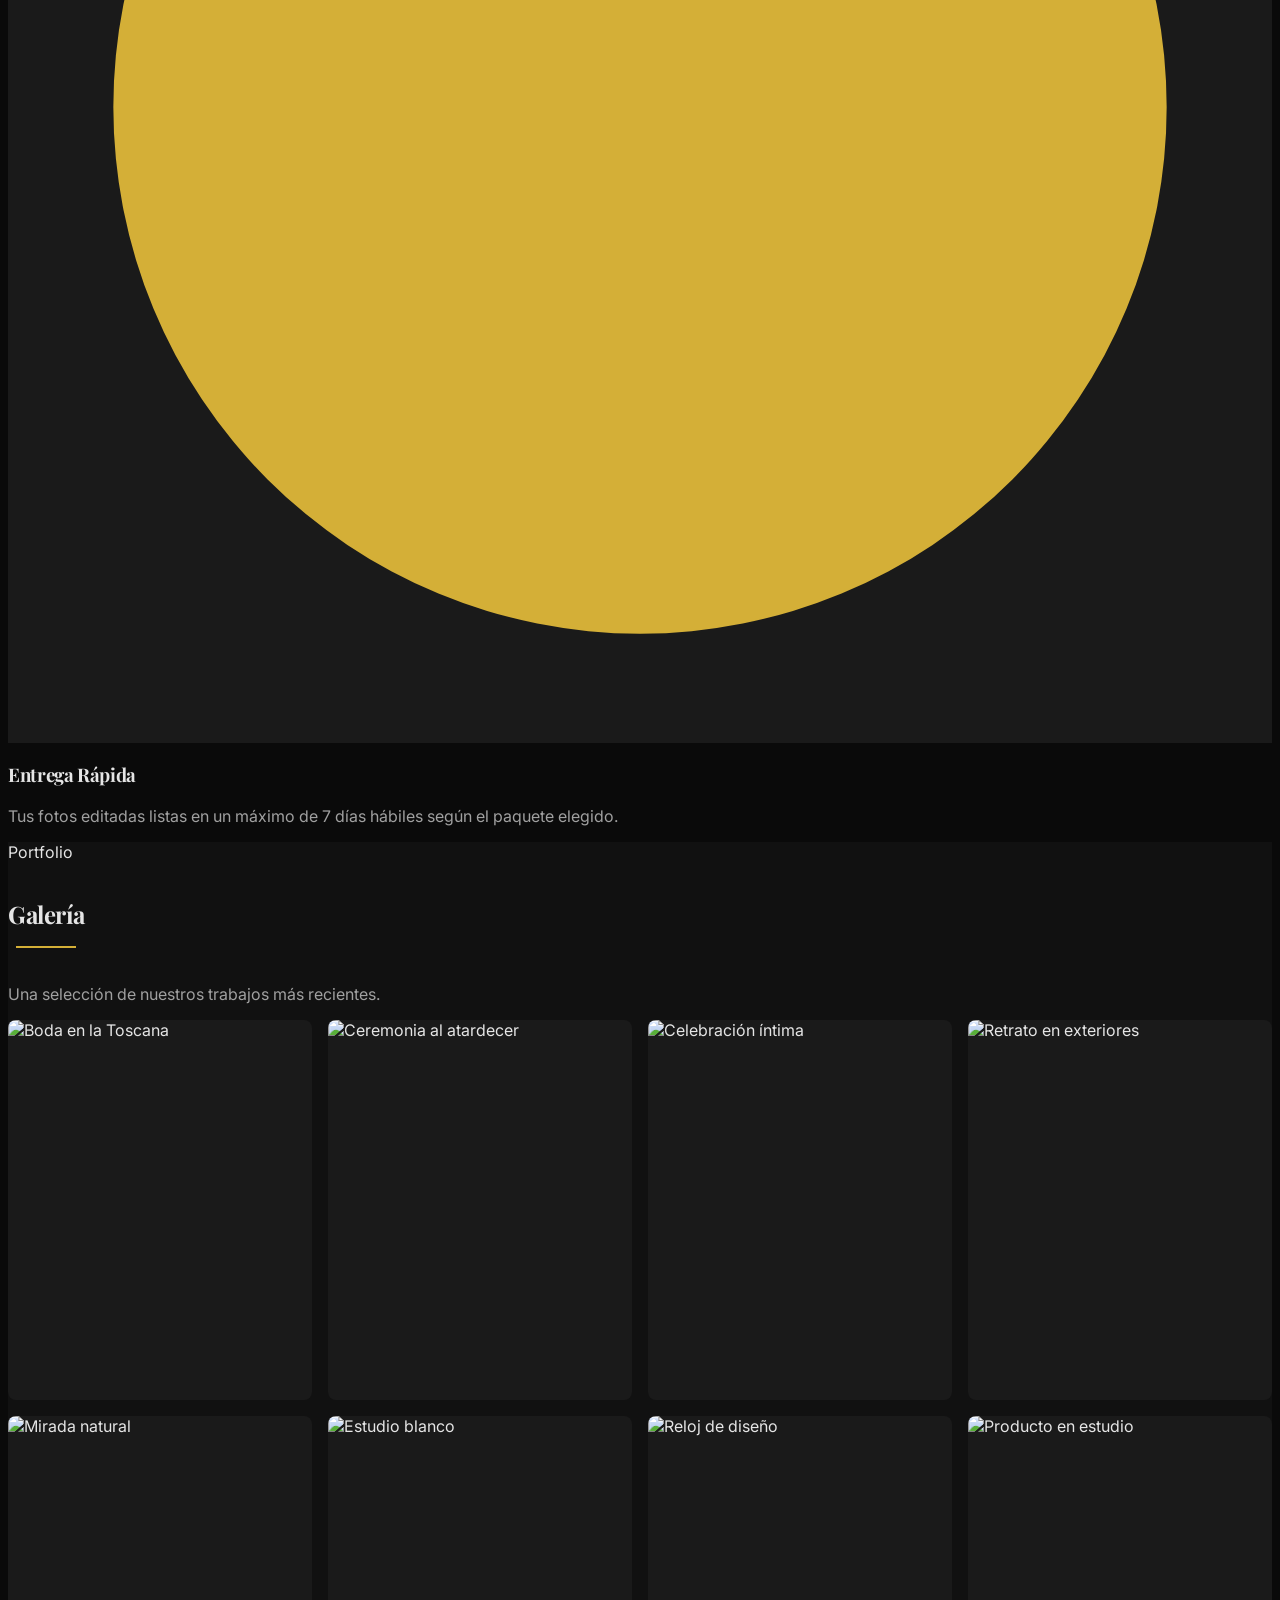
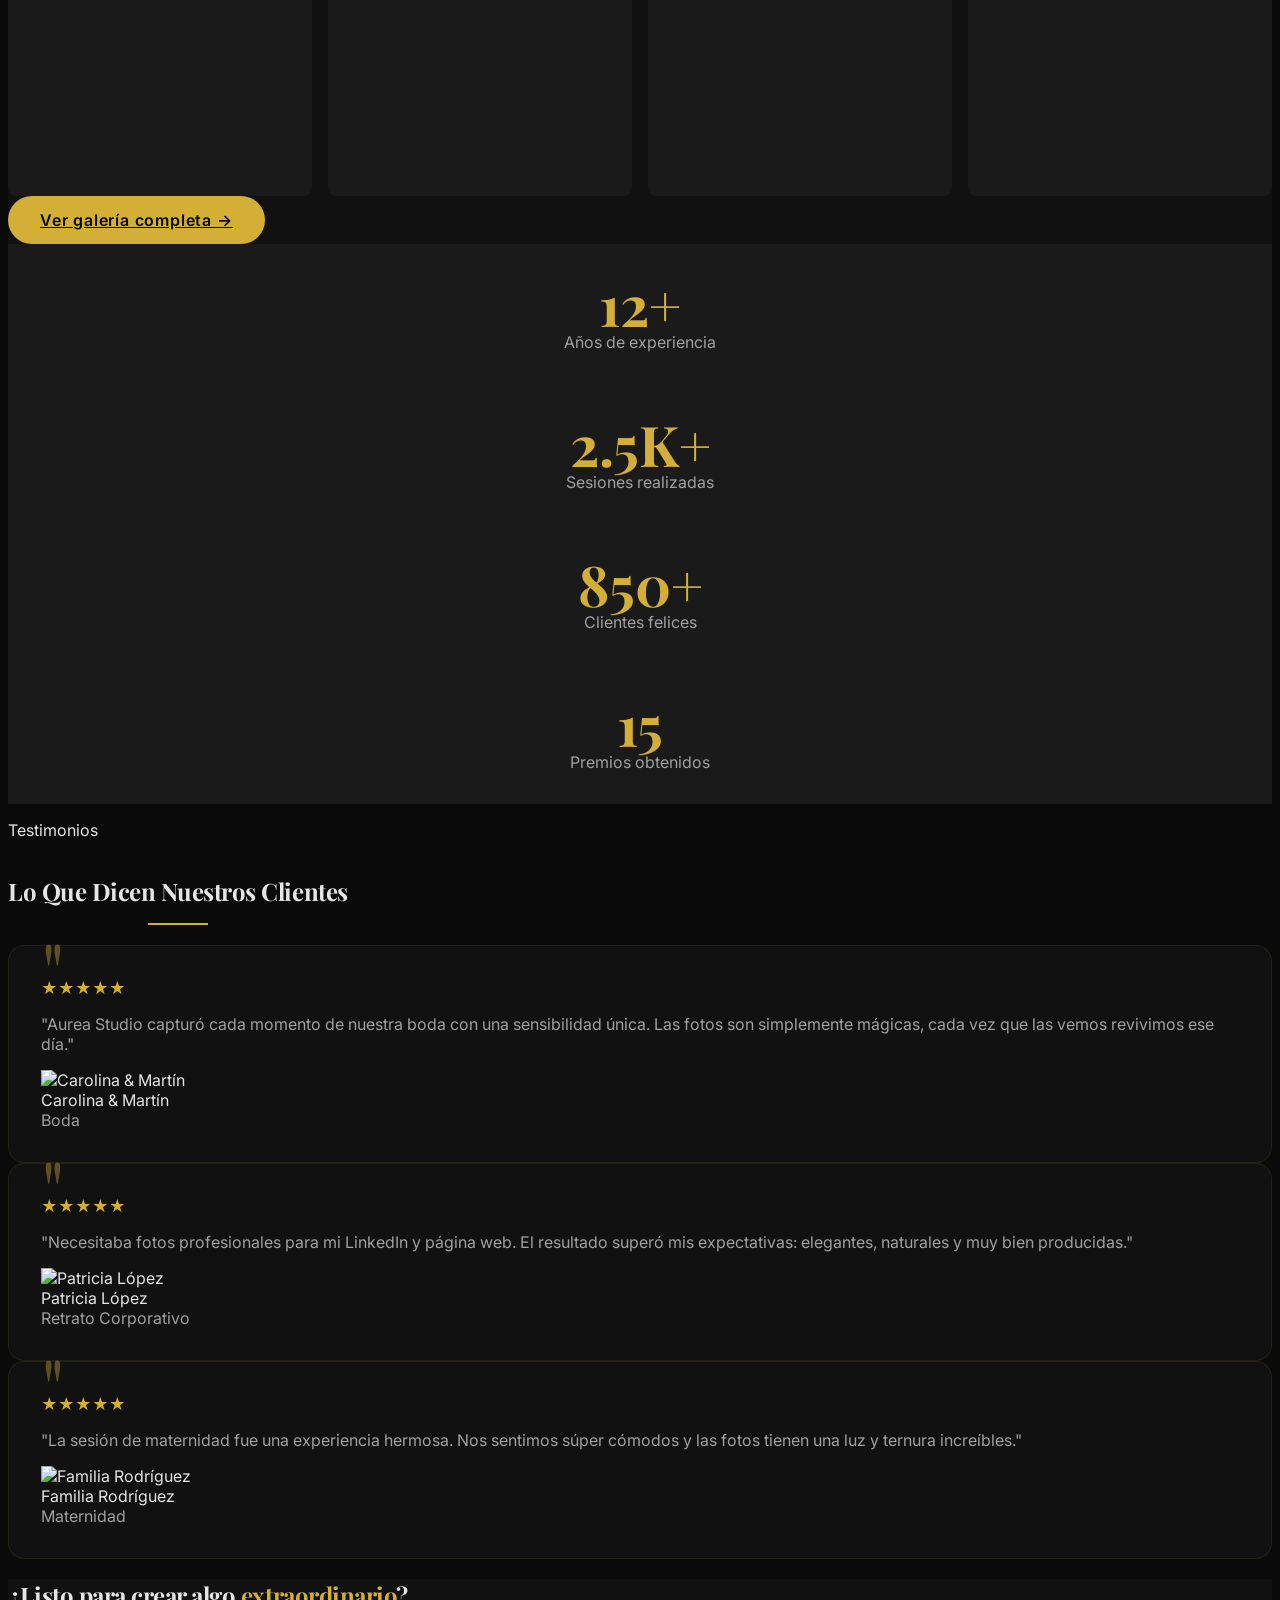
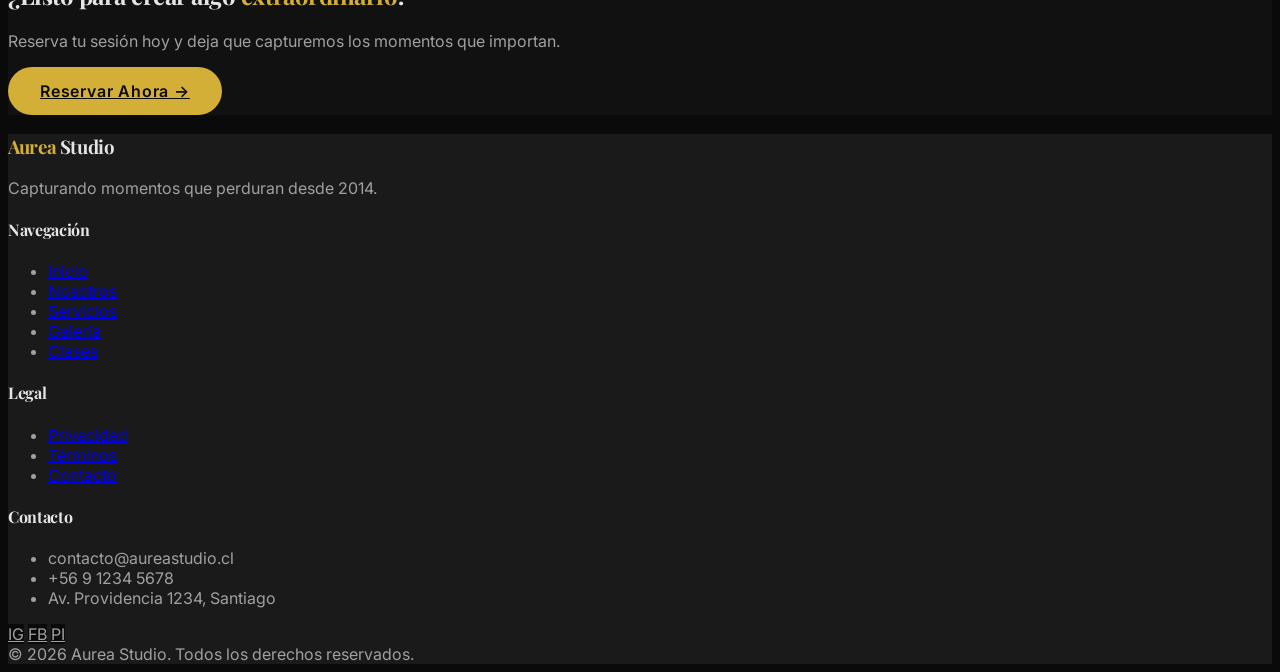
==== commit af060573: "fix CLP" ====
--- a/index.html
+++ b/index.html
@@ -1,5 +1,5 @@
 <!DOCTYPE html>
-<html lang="es">
+<html lang="es-CL">
 <head>
   <meta charset="UTF-8">
   <meta name="viewport" content="width=device-width, initial-scale=1.0">
@@ -175,9 +175,9 @@
         <div>
           <h4 class="font-semibold mb-4 text-white">Contacto</h4>
           <ul class="space-y-2 text-sm text-muted">
-            <li>contacto@aureastudio.com</li>
-            <li>+34 612 345 678</li>
-            <li>Av. de la Luz 142, Madrid</li>
+            <li>contacto@aureastudio.cl</li>
+            <li>+56 9 1234 5678</li>
+            <li>Av. Providencia 1234, Santiago</li>
           </ul>
           <div class="flex gap-3 mt-4">
             <a href="#" class="w-9 h-9 rounded-full bg-dark flex items-center justify-center text-muted hover:gold-text hover:border-gold border border-yellow-900/30 transition">IG</a>
